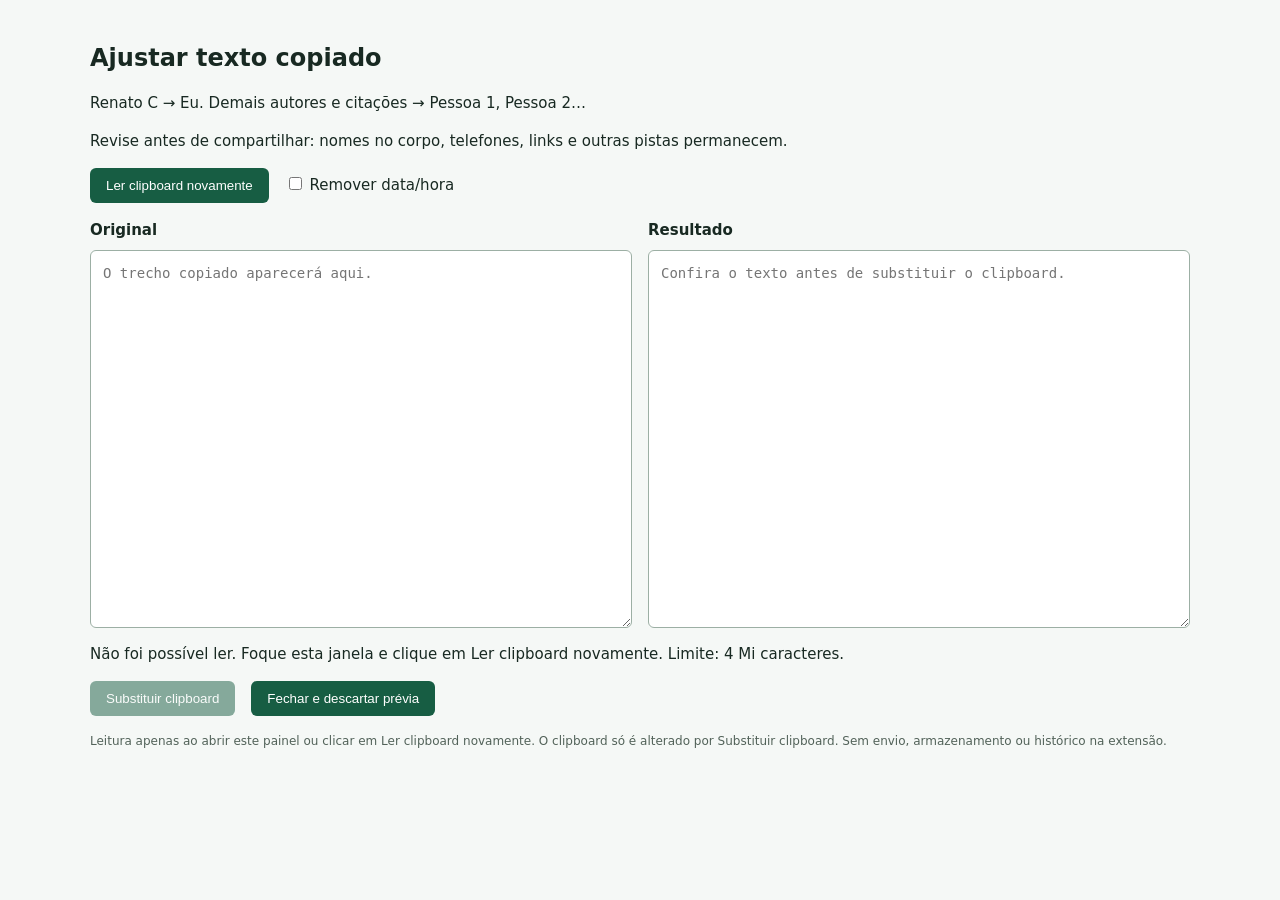
==== clipboard-panel.html @ 31c4735c "Let users review copied text in isolated extension UI before replacing clipboard" ====
<!doctype html>
<html lang="pt-BR"><head><meta charset="utf-8"><meta name="viewport" content="width=device-width, initial-scale=1"><title>Ajustar texto copiado</title><link rel="stylesheet" href="clipboard-panel.css"></head>
<body><main>
<h1>Ajustar texto copiado</h1>
<p>Renato C → Eu. Demais autores e citações → Pessoa 1, Pessoa 2…</p>
<p>Revise antes de compartilhar: nomes no corpo, telefones, links e outras pistas permanecem.</p>
<div class="actions"><button id="read" type="button">Ler clipboard novamente</button><label><input id="remove-timestamps" type="checkbox"> Remover data/hora</label></div>
<div class="previews"><label>Original<textarea id="original" readonly spellcheck="false" placeholder="O trecho copiado aparecerá aqui."></textarea></label><label>Resultado<textarea id="result" readonly spellcheck="false" placeholder="Confira o texto antes de substituir o clipboard."></textarea></label></div>
<p id="status" role="status" aria-live="polite"></p>
<div class="actions"><button id="replace" type="button" disabled>Substituir clipboard</button><button id="close" type="button">Fechar e descartar prévia</button></div>
<p class="note">Leitura apenas ao abrir este painel ou clicar em Ler clipboard novamente. O clipboard só é alterado por Substituir clipboard. Sem envio, armazenamento ou histórico na extensão.</p>
</main><script src="clipboard-conversation.js"></script><script src="clipboard-panel.js"></script></body></html>
---- clipboard-panel.css ----
body { margin: 0; background: #f5f8f6; color: #182922; font: 15px/1.5 system-ui,sans-serif; }
main { max-width: 1100px; padding: 24px; margin: auto; }
h1 { font-size: 24px; }
.actions { display: flex; flex-wrap: wrap; align-items: center; gap: 16px; margin: 16px 0; }
button { padding: 10px 16px; border: 0; border-radius: 6px; color: white; background: #175d43; cursor: pointer; }
button:disabled { opacity: .5; cursor: default; }
.previews { display: grid; grid-template-columns: 1fr 1fr; gap: 16px; }
.previews label { min-width: 0; font-weight: 600; }
textarea { display: block; box-sizing: border-box; width: 100%; height: 42vh; min-height: 180px; margin-top: 8px; padding: 12px; resize: vertical; overflow: auto; border: 1px solid #9cafa4; border-radius: 6px; font: 14px/1.5 ui-monospace,monospace; background: white; color: #182922; }
.note { color: #526259; font-size: 12px; }
@media (max-width: 650px) { .previews { grid-template-columns: 1fr; } textarea { height: 25vh; } }
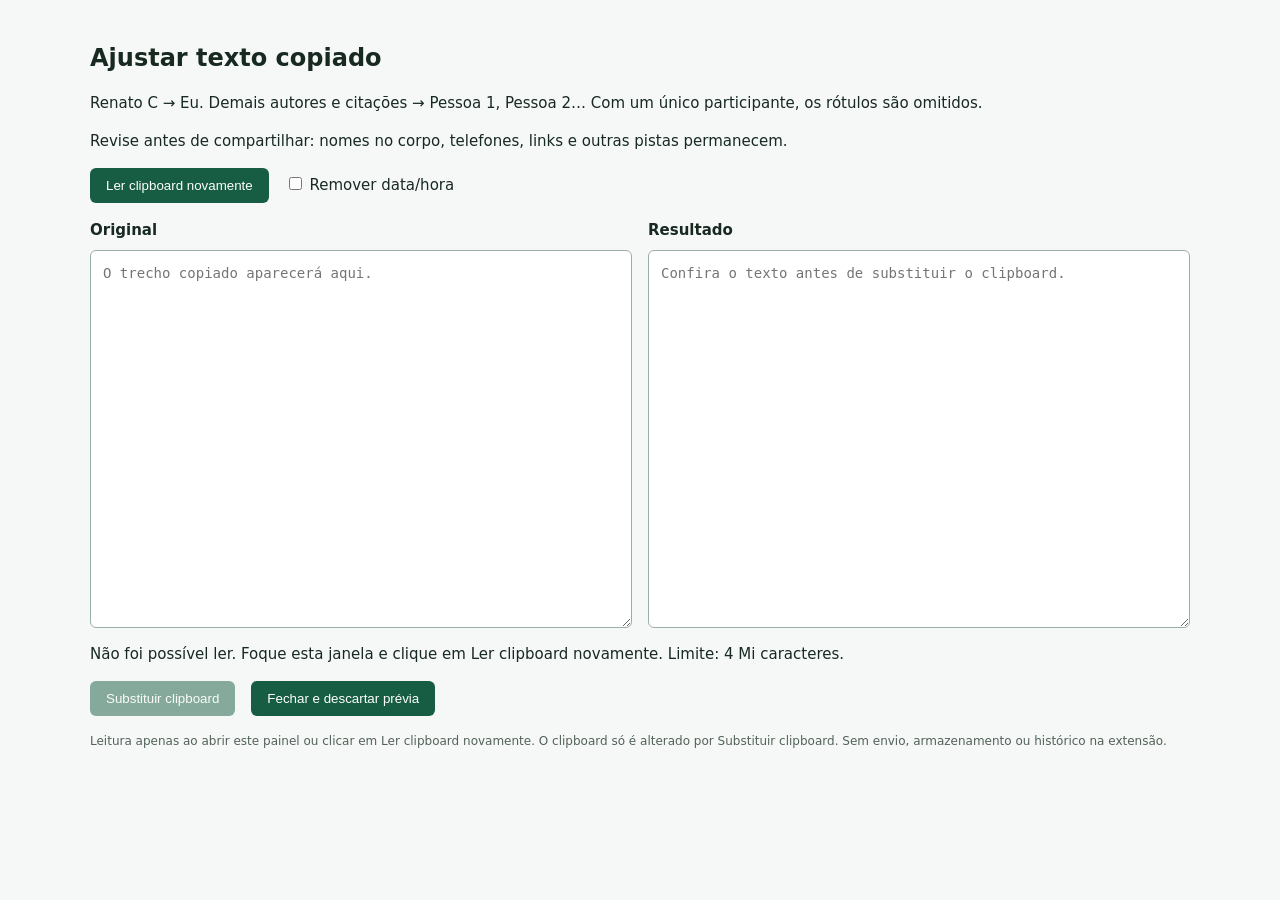
==== commit 0f9b2f89: "Remove redundant single-person labels and keep clipboard review within easy reach" ====
--- a/clipboard-panel.html
+++ b/clipboard-panel.html
@@ -2,7 +2,7 @@
 <html lang="pt-BR"><head><meta charset="utf-8"><meta name="viewport" content="width=device-width, initial-scale=1"><title>Ajustar texto copiado</title><link rel="stylesheet" href="clipboard-panel.css"></head>
 <body><main>
 <h1>Ajustar texto copiado</h1>
-<p>Renato C → Eu. Demais autores e citações → Pessoa 1, Pessoa 2…</p>
+<p>Renato C → Eu. Demais autores e citações → Pessoa 1, Pessoa 2… Com um único participante, os rótulos são omitidos.</p>
 <p>Revise antes de compartilhar: nomes no corpo, telefones, links e outras pistas permanecem.</p>
 <div class="actions"><button id="read" type="button">Ler clipboard novamente</button><label><input id="remove-timestamps" type="checkbox"> Remover data/hora</label></div>
 <div class="previews"><label>Original<textarea id="original" readonly spellcheck="false" placeholder="O trecho copiado aparecerá aqui."></textarea></label><label>Resultado<textarea id="result" readonly spellcheck="false" placeholder="Confira o texto antes de substituir o clipboard."></textarea></label></div>
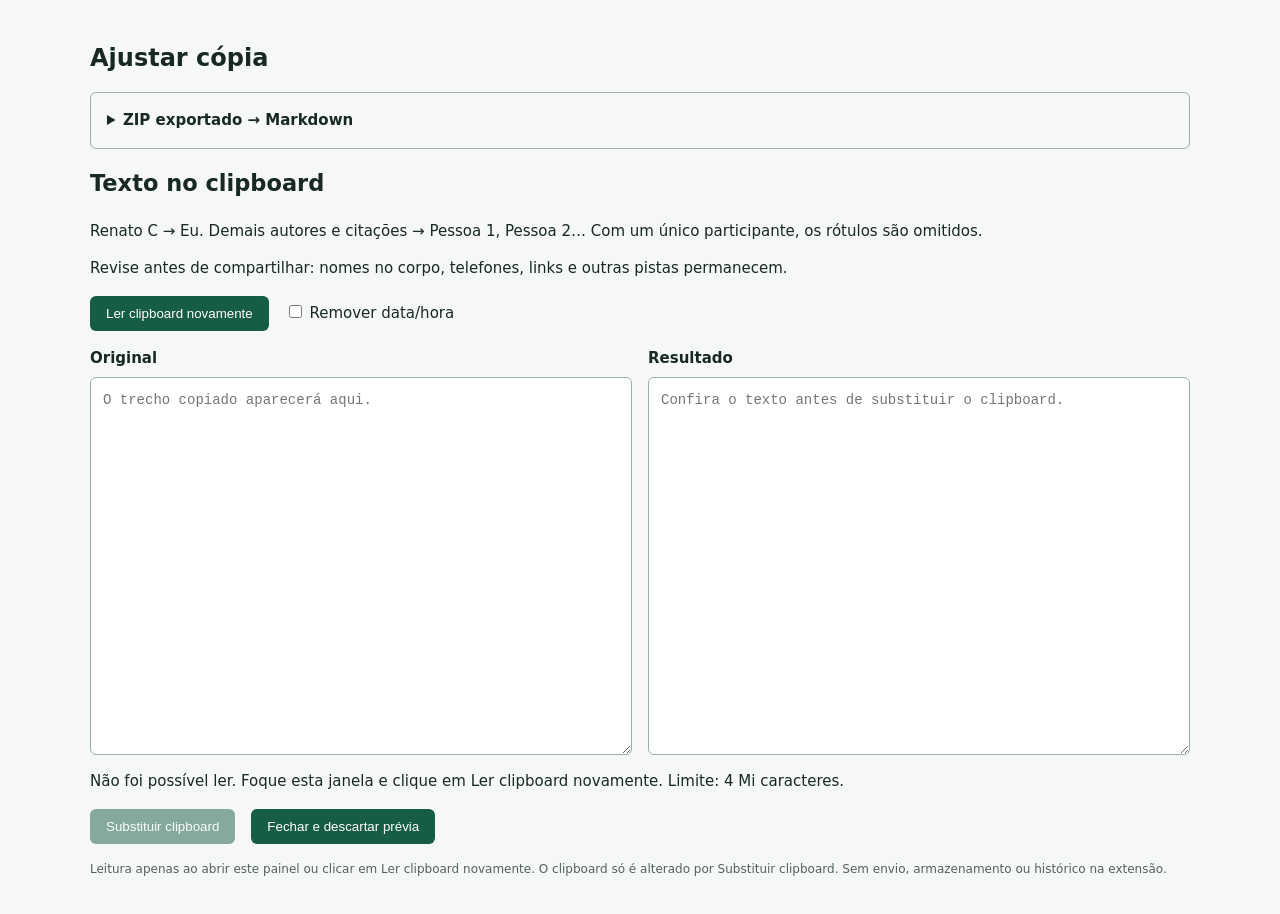
==== commit 25b19945: "Unify copy tools in side access without cluttering the focus entry card" ====
--- a/clipboard-panel.html
+++ b/clipboard-panel.html
@@ -1,7 +1,16 @@
 <!doctype html>
-<html lang="pt-BR"><head><meta charset="utf-8"><meta name="viewport" content="width=device-width, initial-scale=1"><title>Ajustar texto copiado</title><link rel="stylesheet" href="clipboard-panel.css"></head>
+<html lang="pt-BR"><head><meta charset="utf-8"><meta name="viewport" content="width=device-width, initial-scale=1"><title>Ajustar cópia</title><link rel="stylesheet" href="clipboard-panel.css"></head>
 <body><main>
-<h1>Ajustar texto copiado</h1>
+<h1>Ajustar cópia</h1>
+<details class="zip-tool">
+<summary>ZIP exportado → Markdown</summary>
+<p>Selecione um ZIP. O título vira Grupo; autores e citações recebem Pessoa 1, Pessoa 2… Com um único participante, os rótulos são omitidos. O resultado será Grupo.md.</p>
+<label for="archive">ZIP da conversa</label><input id="archive" type="file" accept=".zip,application/zip">
+<p id="zip-status" role="status" aria-live="polite">Processamento local. O ZIP original será mantido.</p>
+<a id="save" hidden>Salvar Markdown</a>
+<p class="note">Limites: ZIP 64 MB, Markdown 16 MB. Nomes no corpo, telefones, links e outras pistas permanecem. Revise antes de compartilhar.</p>
+</details>
+<h2>Texto no clipboard</h2>
 <p>Renato C → Eu. Demais autores e citações → Pessoa 1, Pessoa 2… Com um único participante, os rótulos são omitidos.</p>
 <p>Revise antes de compartilhar: nomes no corpo, telefones, links e outras pistas permanecem.</p>
 <div class="actions"><button id="read" type="button">Ler clipboard novamente</button><label><input id="remove-timestamps" type="checkbox"> Remover data/hora</label></div>
@@ -9,4 +18,4 @@
 <p id="status" role="status" aria-live="polite"></p>
 <div class="actions"><button id="replace" type="button" disabled>Substituir clipboard</button><button id="close" type="button">Fechar e descartar prévia</button></div>
 <p class="note">Leitura apenas ao abrir este painel ou clicar em Ler clipboard novamente. O clipboard só é alterado por Substituir clipboard. Sem envio, armazenamento ou histórico na extensão.</p>
-</main><script src="clipboard-conversation.js"></script><script src="clipboard-panel.js"></script></body></html>
+</main><script src="zip-markdown.js"></script><script src="markdown-pseudonyms.js"></script><script src="export-popup.js"></script><script src="clipboard-conversation.js"></script><script src="clipboard-panel.js"></script></body></html>
--- a/clipboard-panel.css
+++ b/clipboard-panel.css
@@ -8,4 +8,9 @@
 .previews label { min-width: 0; font-weight: 600; }
 textarea { display: block; box-sizing: border-box; width: 100%; height: 42vh; min-height: 180px; margin-top: 8px; padding: 12px; resize: vertical; overflow: auto; border: 1px solid #9cafa4; border-radius: 6px; font: 14px/1.5 ui-monospace,monospace; background: white; color: #182922; }
 .note { color: #526259; font-size: 12px; }
+.zip-tool { padding: 16px; border: 1px solid #9cafa4; border-radius: 6px; margin: 16px 0; }
+summary { font-weight: 600; cursor: pointer; }
+#save { display: inline-block; padding: 10px 16px; border-radius: 6px; background: #175d43; color: white; text-decoration: none; }
+#save[hidden] { display: none; }
+#archive { display: block; max-width: 100%; margin-top: 8px; }
 @media (max-width: 650px) { .previews { grid-template-columns: 1fr; } textarea { height: 25vh; } }
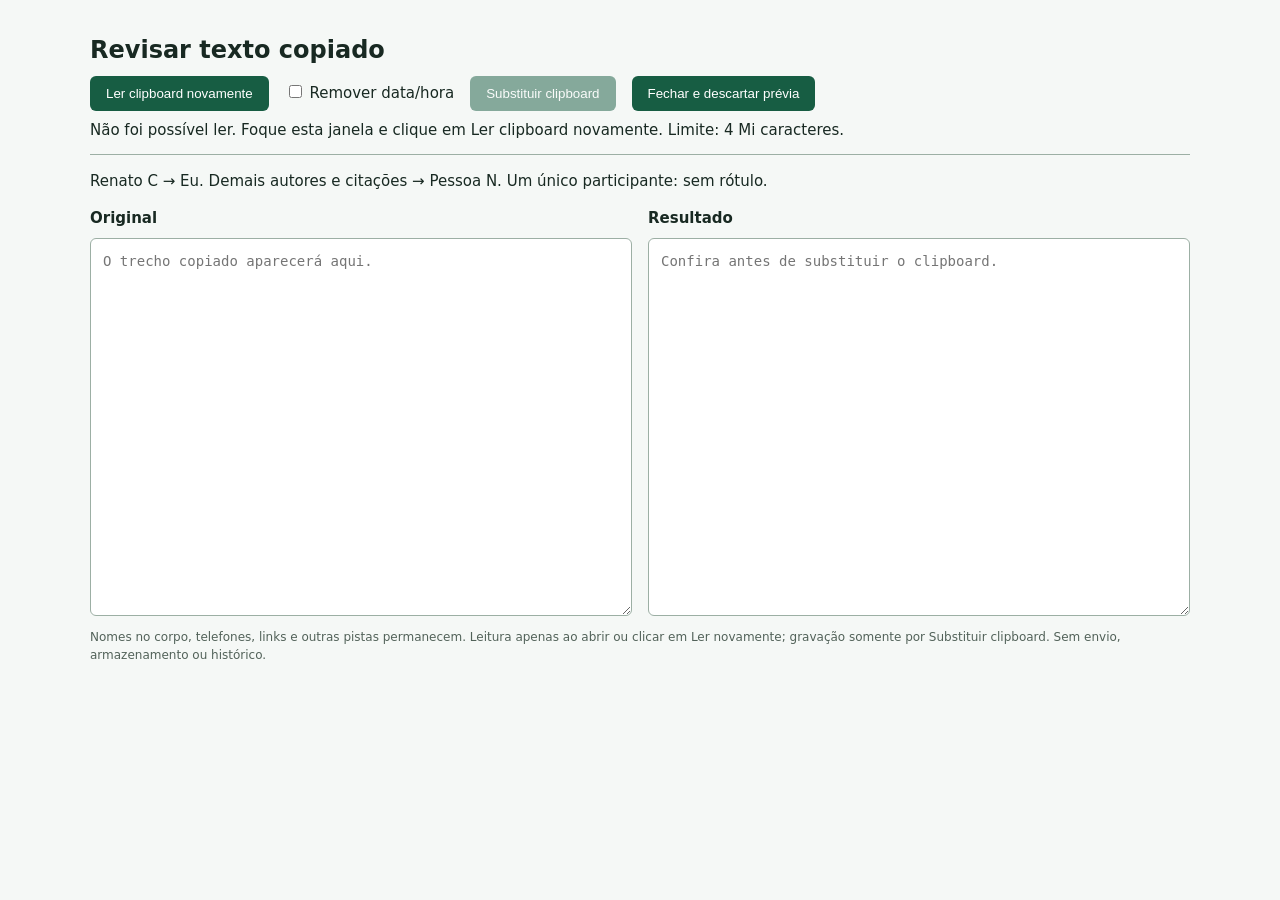
==== commit 60bc210c: "Make clipboard adjustment an immediate action instead of a mandatory review workflow" ====
--- a/clipboard-panel.html
+++ b/clipboard-panel.html
@@ -1,21 +1,10 @@
 <!doctype html>
-<html lang="pt-BR"><head><meta charset="utf-8"><meta name="viewport" content="width=device-width, initial-scale=1"><title>Ajustar cópia</title><link rel="stylesheet" href="clipboard-panel.css"></head>
+<html lang="pt-BR"><head><meta charset="utf-8"><meta name="viewport" content="width=device-width, initial-scale=1"><title>Revisar texto copiado</title><link rel="stylesheet" href="clipboard-panel.css"></head>
 <body><main>
-<h1>Ajustar cópia</h1>
-<details class="zip-tool">
-<summary>ZIP exportado → Markdown</summary>
-<p>Selecione um ZIP. O título vira Grupo; autores e citações recebem Pessoa 1, Pessoa 2… Com um único participante, os rótulos são omitidos. O resultado será Grupo.md.</p>
-<label for="archive">ZIP da conversa</label><input id="archive" type="file" accept=".zip,application/zip">
-<p id="zip-status" role="status" aria-live="polite">Processamento local. O ZIP original será mantido.</p>
-<a id="save" hidden>Salvar Markdown</a>
-<p class="note">Limites: ZIP 64 MB, Markdown 16 MB. Nomes no corpo, telefones, links e outras pistas permanecem. Revise antes de compartilhar.</p>
-</details>
-<h2>Texto no clipboard</h2>
-<p>Renato C → Eu. Demais autores e citações → Pessoa 1, Pessoa 2… Com um único participante, os rótulos são omitidos.</p>
-<p>Revise antes de compartilhar: nomes no corpo, telefones, links e outras pistas permanecem.</p>
-<div class="actions"><button id="read" type="button">Ler clipboard novamente</button><label><input id="remove-timestamps" type="checkbox"> Remover data/hora</label></div>
-<div class="previews"><label>Original<textarea id="original" readonly spellcheck="false" placeholder="O trecho copiado aparecerá aqui."></textarea></label><label>Resultado<textarea id="result" readonly spellcheck="false" placeholder="Confira o texto antes de substituir o clipboard."></textarea></label></div>
-<p id="status" role="status" aria-live="polite"></p>
-<div class="actions"><button id="replace" type="button" disabled>Substituir clipboard</button><button id="close" type="button">Fechar e descartar prévia</button></div>
-<p class="note">Leitura apenas ao abrir este painel ou clicar em Ler clipboard novamente. O clipboard só é alterado por Substituir clipboard. Sem envio, armazenamento ou histórico na extensão.</p>
-</main><script src="zip-markdown.js"></script><script src="markdown-pseudonyms.js"></script><script src="export-popup.js"></script><script src="clipboard-conversation.js"></script><script src="clipboard-panel.js"></script></body></html>
+<header class="review-toolbar"><h1>Revisar texto copiado</h1>
+<div class="actions"><button id="read" type="button">Ler clipboard novamente</button><label><input id="remove-timestamps" type="checkbox"> Remover data/hora</label><button id="replace" type="button" disabled>Substituir clipboard</button><button id="close" type="button">Fechar e descartar prévia</button></div>
+<p id="status" role="status" aria-live="polite"></p></header>
+<p>Renato C → Eu. Demais autores e citações → Pessoa N. Um único participante: sem rótulo.</p>
+<div class="previews"><label>Original<textarea id="original" readonly spellcheck="false" placeholder="O trecho copiado aparecerá aqui."></textarea></label><label>Resultado<textarea id="result" readonly spellcheck="false" placeholder="Confira antes de substituir o clipboard."></textarea></label></div>
+<p class="note">Nomes no corpo, telefones, links e outras pistas permanecem. Leitura apenas ao abrir ou clicar em Ler novamente; gravação somente por Substituir clipboard. Sem envio, armazenamento ou histórico.</p>
+</main><script src="clipboard-conversation.js"></script><script src="clipboard-panel.js"></script></body></html>
--- a/clipboard-panel.css
+++ b/clipboard-panel.css
@@ -1,6 +1,10 @@
 body { margin: 0; background: #f5f8f6; color: #182922; font: 15px/1.5 system-ui,sans-serif; }
 main { max-width: 1100px; padding: 24px; margin: auto; }
 h1 { font-size: 24px; }
+.review-toolbar { position: sticky; top: 0; z-index: 1; padding: 8px 0; background: #f5f8f6; border-bottom: 1px solid #9cafa4; }
+.review-toolbar h1 { margin: 0; }
+.review-toolbar .actions { margin: 8px 0; }
+.review-toolbar p { margin: 4px 0; }
 .actions { display: flex; flex-wrap: wrap; align-items: center; gap: 16px; margin: 16px 0; }
 button { padding: 10px 16px; border: 0; border-radius: 6px; color: white; background: #175d43; cursor: pointer; }
 button:disabled { opacity: .5; cursor: default; }
